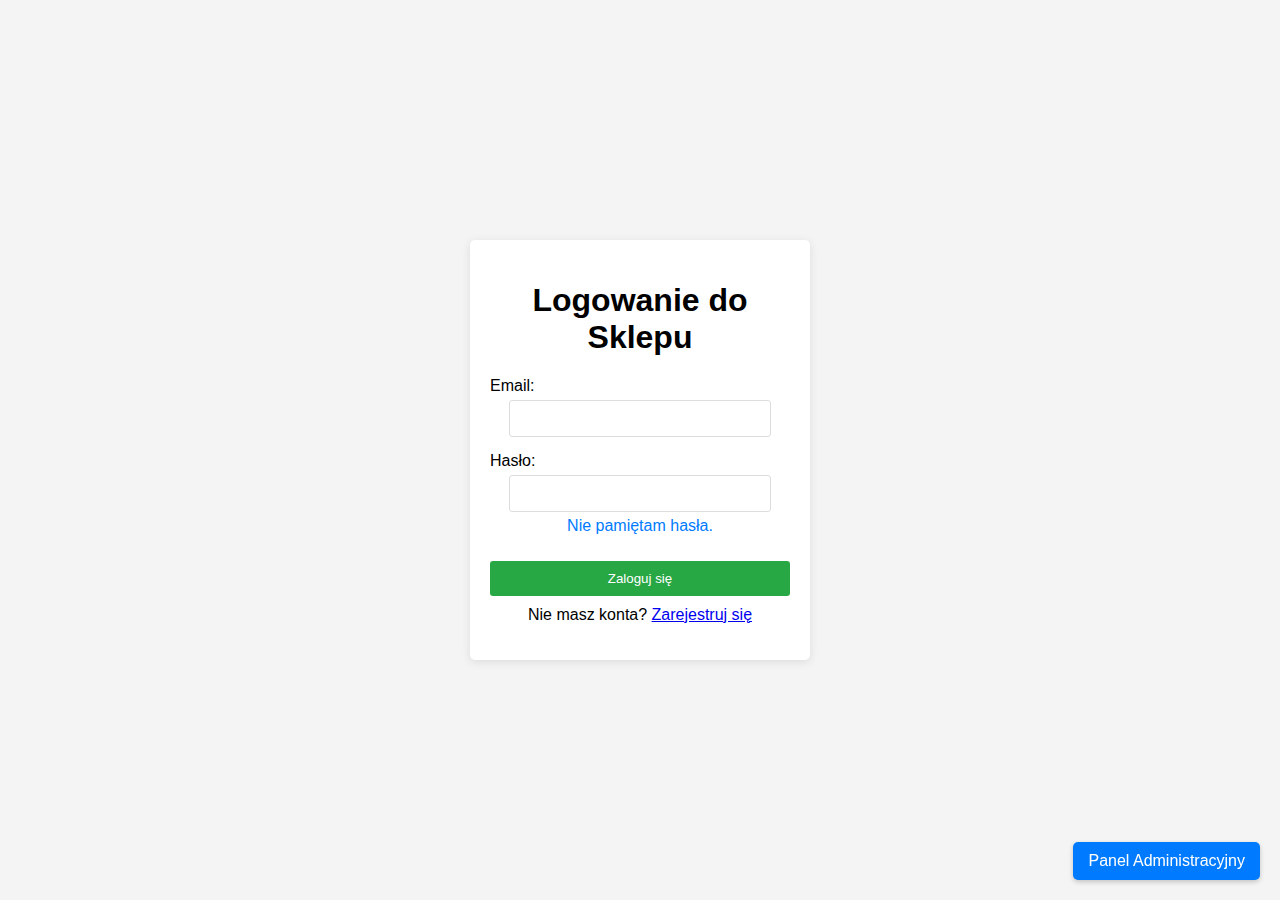
==== sklep/index.html @ 64e4b57b "Add files via upload" ====
<!DOCTYPE html>
<html lang="pl">
<head>
    <meta charset="UTF-8">
    <meta name="viewport" content="width=device-width, initial-scale=1.0">
    <title>Logowanie do Sklepu</title>
    <link rel="stylesheet" href="styles.css">
</head>
<body>
    <div class="container">
        <h1>Logowanie do Sklepu</h1>
        <form action="login.php" method="post">
            <div class="input-group">
                <label for="email">Email:</label>
                <input type="email" id="email" name="email" required>
            </div>
            <div class="input-group">
                <label for="password">Hasło:</label>
                <input type="password" id="password" name="password" required>
                <p class="forgot-password"><a href="reset_password.html">Nie pamiętam hasła.</a></p>
            </div>
            <button type="submit">Zaloguj się</button>
            <p class="message">Nie masz konta? <a href="register.html">Zarejestruj się</a></p>
        </form>
    </div>
    <a href="admin_login.html" class="admin-panel">Panel Administracyjny</a>
</body>
</html>
---- sklep/styles.css ----
body {
    font-family: Arial, sans-serif;
    background-color: #f4f4f4;
    display: flex;
    justify-content: center;
    align-items: center;
    height: 100vh;
    margin: 0;
}

.container {
    background-color: #fff;
    padding: 20px;
    border-radius: 5px;
    box-shadow: 0 2px 10px rgba(0, 0, 0, 0.1);
    width: 300px;
}

h1 {
    text-align: center;
}

.input-group {
    margin-bottom: 15px;
}

label {
    display: block;
    margin-bottom: 5px;
}

input {
    width: 80%;  
    padding: 10px;
    border: 1px solid #ddd;
    border-radius: 3px;
    margin: 0 auto; 
    display: block; 
}

button {
    width: 100%;
    padding: 10px;
    background-color: #28a745;
    color: #fff;
    border: none;
    border-radius: 3px;
    cursor: pointer;
    margin-top: 10px; 
}

button:hover {
    background-color: #218838;
}

.forgot-password {
    text-align: center;
    margin-top: 5px;
}

.forgot-password a {
    color: #007bff; 
    text-decoration: none; 
}

.forgot-password a:hover {
    text-decoration: underline; 
}

.message {
    text-align: center;
    margin-top: 10px;
}

.admin-panel {
    position: fixed;
    bottom: 20px;
    right: 20px;
    background-color: #007bff; 
    color: #fff;
    padding: 10px 15px;
    border-radius: 5px;
    text-decoration: none; 
    box-shadow: 0 2px 5px rgba(0, 0, 0, 0.2);
}

.admin-panel:hover {
    background-color: #0069d9; 
}
.container1 {
    width: 80%;
    margin: 0 auto;
    padding: 20px;
    background-color: #fff;
    border-radius: 5px;
    box-shadow: 0 2px 10px rgba(0, 0, 0, 0.1);
}

nav {
    margin-bottom: 20px;
}

nav ul {
    list-style-type: none;
    padding: 0;
}

nav ul li {
    display: inline;
    margin-right: 15px;
}

table {
    width: 100%;
    border-collapse: collapse;
    margin-bottom: 20px;
}

th, td {
    border: 1px solid #ddd;
    padding: 8px;
    text-align: left;
}

th {
    background-color: #f4f4f4;
}
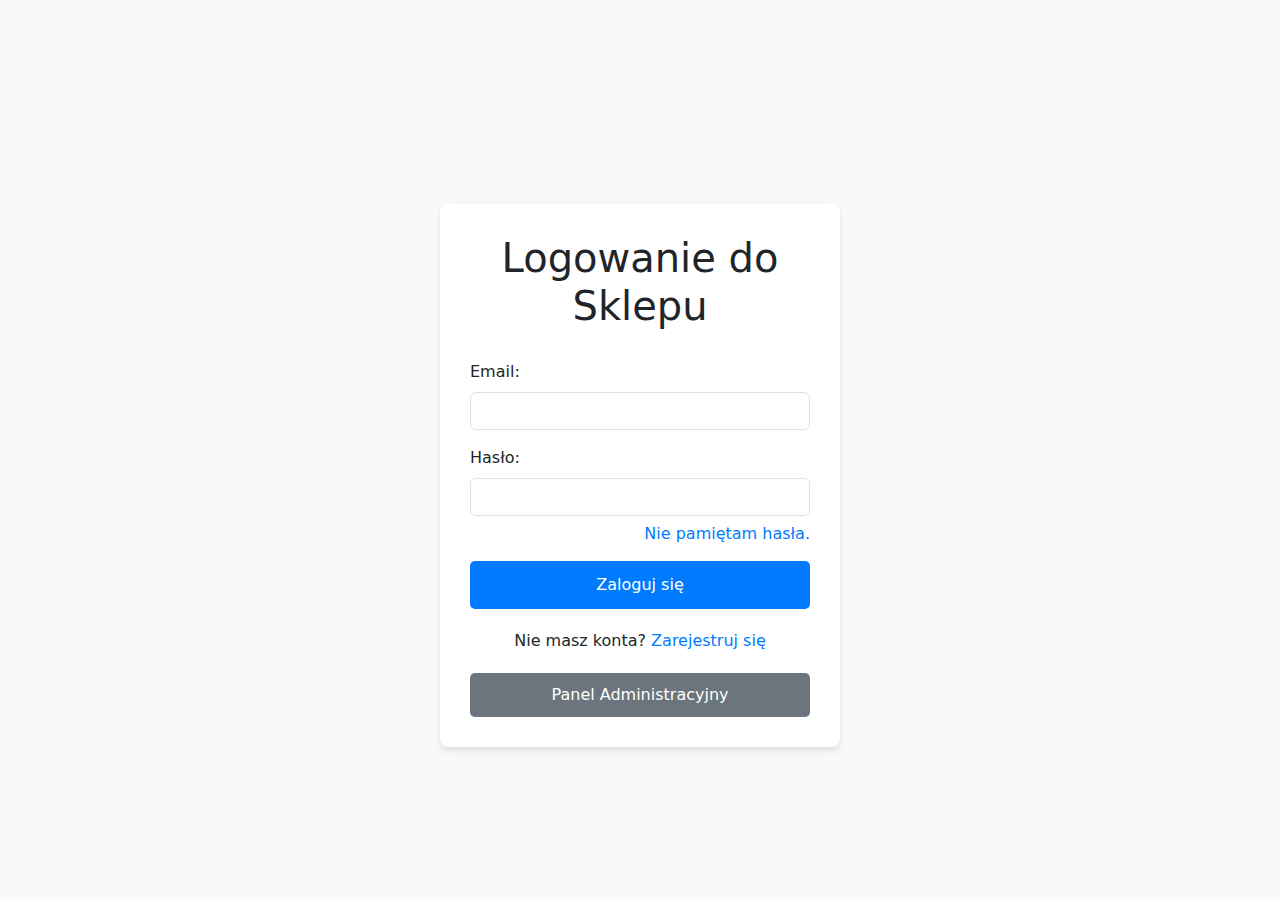
==== commit ae5ba234: "Add files via upload" ====
--- a/sklep/index.html
+++ b/sklep/index.html
@@ -1,28 +1,100 @@
-<!DOCTYPE html>
-<html lang="pl">
-<head>
-    <meta charset="UTF-8">
-    <meta name="viewport" content="width=device-width, initial-scale=1.0">
-    <title>Logowanie do Sklepu</title>
-    <link rel="stylesheet" href="styles.css">
-</head>
-<body>
-    <div class="container">
-        <h1>Logowanie do Sklepu</h1>
-        <form action="login.php" method="post">
-            <div class="input-group">
-                <label for="email">Email:</label>
-                <input type="email" id="email" name="email" required>
-            </div>
-            <div class="input-group">
-                <label for="password">Hasło:</label>
-                <input type="password" id="password" name="password" required>
-                <p class="forgot-password"><a href="reset_password.html">Nie pamiętam hasła.</a></p>
-            </div>
-            <button type="submit">Zaloguj się</button>
-            <p class="message">Nie masz konta? <a href="register.html">Zarejestruj się</a></p>
-        </form>
-    </div>
-    <a href="admin_login.html" class="admin-panel">Panel Administracyjny</a>
-</body>
-</html>
+<!DOCTYPE html>
+<html lang="pl">
+<head>
+    <meta charset="UTF-8">
+    <meta name="viewport" content="width=device-width, initial-scale=1.0">
+    <title>Logowanie do Sklepu</title>
+    <link href="https://cdn.jsdelivr.net/npm/bootstrap@5.3.0-alpha1/dist/css/bootstrap.min.css" rel="stylesheet">
+    <style>
+        body {
+            background-color: #f8f9fa;
+        }
+        .container-login {
+            margin-top: 50px;
+            background-color: white;
+            padding: 30px;
+            border-radius: 8px;
+            box-shadow: 0 4px 6px rgba(0, 0, 0, 0.1);
+            max-width: 400px;
+        }
+        h1 {
+            text-align: center;
+            margin-bottom: 30px;
+        }
+        .form-control {
+            margin-bottom: 15px;
+        }
+        .btn-login {
+            width: 100%;
+            padding: 12px;
+            background-color: #007bff;
+            color: white;
+            font-size: 16px;
+            border: none;
+            border-radius: 5px;
+        }
+        .btn-login:hover {
+            background-color: #0056b3;
+        }
+        .forgot-password {
+            text-align: right;
+            margin-top: -10px;
+            margin-bottom: 15px;
+        }
+        .forgot-password a {
+            text-decoration: none;
+            color: #007bff;
+        }
+        .forgot-password a:hover {
+            text-decoration: underline;
+        }
+        .message {
+            text-align: center;
+            margin-top: 20px;
+        }
+        .message a {
+            color: #007bff;
+            text-decoration: none;
+        }
+        .message a:hover {
+            text-decoration: underline;
+        }
+        .admin-panel {
+            display: block;
+            text-align: center;
+            margin-top: 20px;
+            padding: 10px 20px;
+            background-color: #6c757d;
+            color: white;
+            text-decoration: none;
+            border-radius: 5px;
+        }
+        .admin-panel:hover {
+            background-color: #5a6268;
+        }
+    </style>
+</head>
+<body>
+    <div class="container d-flex justify-content-center align-items-center min-vh-100">
+        <div class="container-login">
+            <h1>Logowanie do Sklepu</h1>
+            <form action="login.php" method="post">
+                <div class="mb-3">
+                    <label for="email" class="form-label">Email:</label>
+                    <input type="email" id="email" name="email" class="form-control" required>
+                </div>
+                <div class="mb-3">
+                    <label for="password" class="form-label">Hasło:</label>
+                    <input type="password" id="password" name="password" class="form-control" required>
+                </div>
+                <p class="forgot-password"><a href="reset_password.html">Nie pamiętam hasła.</a></p>
+                <button type="submit" class="btn-login">Zaloguj się</button>
+            </form>
+            <p class="message">Nie masz konta? <a href="register.html">Zarejestruj się</a></p>
+            <a href="admin_login.html" class="admin-panel">Panel Administracyjny</a>
+        </div>
+    </div>
+
+    <script src="https://cdn.jsdelivr.net/npm/bootstrap@5.3.0-alpha1/dist/js/bootstrap.bundle.min.js"></script>
+</body>
+</html>
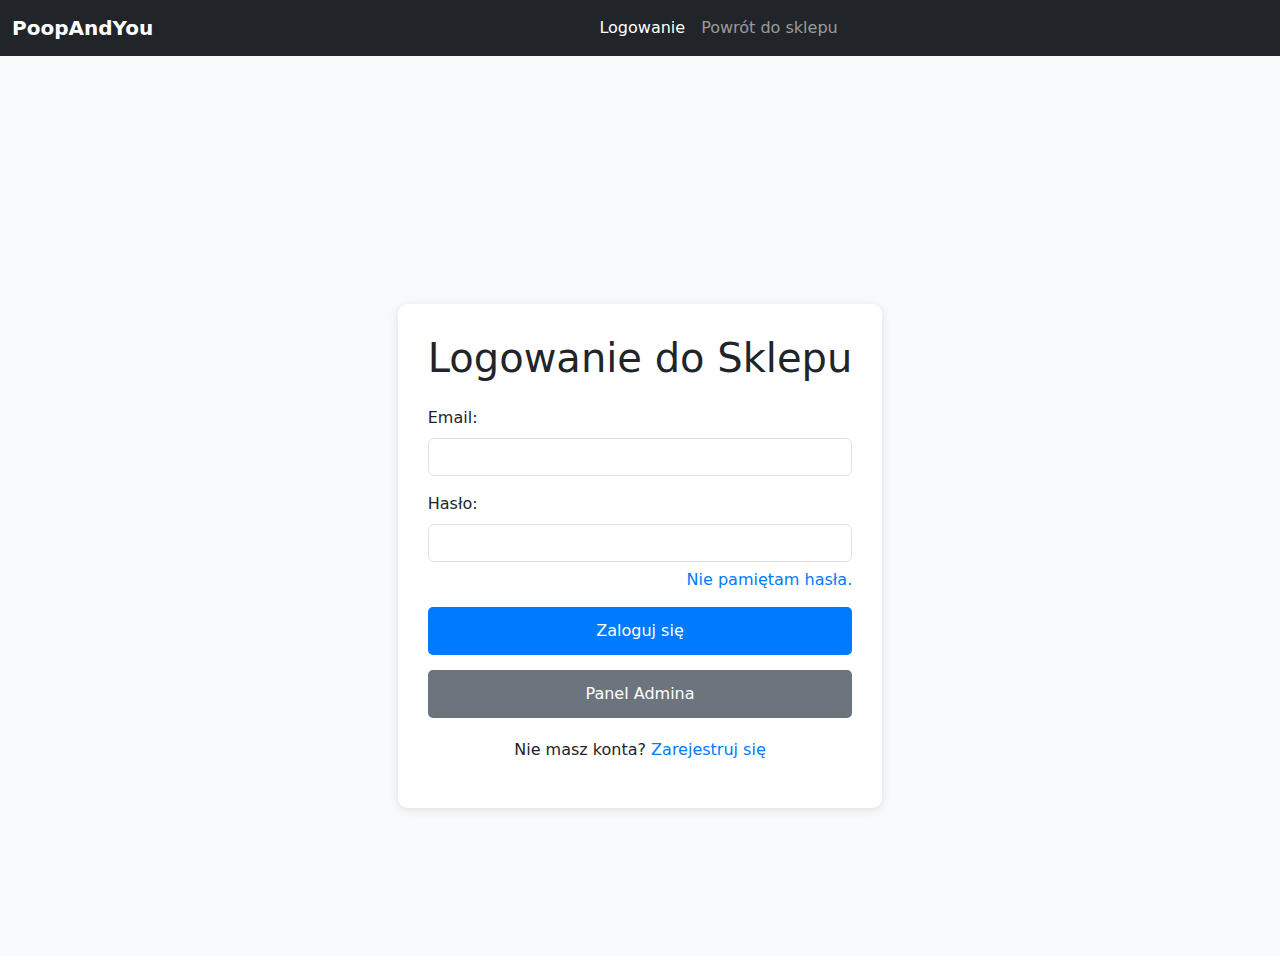
==== commit 751f997d: "Add files via upload" ====
--- a/sklep/index.html
+++ b/sklep/index.html
@@ -4,37 +4,44 @@
     <meta charset="UTF-8">
     <meta name="viewport" content="width=device-width, initial-scale=1.0">
     <title>Logowanie do Sklepu</title>
-    <link href="https://cdn.jsdelivr.net/npm/bootstrap@5.3.0-alpha1/dist/css/bootstrap.min.css" rel="stylesheet">
+    <link href="https://cdn.jsdelivr.net/npm/bootstrap@5.3.0/dist/css/bootstrap.min.css" rel="stylesheet">
+    <link href="https://cdnjs.cloudflare.com/ajax/libs/font-awesome/6.0.0/css/all.min.css" rel="stylesheet">
     <style>
-        body {
-            background-color: #f8f9fa;
+        .navbar-brand {
+            font-weight: bold;
         }
         .container-login {
-            margin-top: 50px;
+            margin-top: 100px;
+            max-width: 500px;
+            padding: 30px;
             background-color: white;
-            padding: 30px;
-            border-radius: 8px;
-            box-shadow: 0 4px 6px rgba(0, 0, 0, 0.1);
-            max-width: 400px;
-        }
-        h1 {
-            text-align: center;
-            margin-bottom: 30px;
-        }
-        .form-control {
-            margin-bottom: 15px;
+            border-radius: 10px;
+            box-shadow: 0 2px 10px rgba(0, 0, 0, 0.1);
         }
         .btn-login {
             width: 100%;
             padding: 12px;
-            background-color: #007bff;
-            color: white;
             font-size: 16px;
             border: none;
             border-radius: 5px;
+            background-color: #007bff;
+            color: white;
         }
         .btn-login:hover {
             background-color: #0056b3;
+        }
+        .btn-admin {
+            width: 100%;
+            margin-top: 15px;
+            padding: 12px;
+            font-size: 16px;
+            border: none;
+            border-radius: 5px;
+            background-color: #6c757d;
+            color: white;
+        }
+        .btn-admin:hover {
+            background-color: #5a6268;
         }
         .forgot-password {
             text-align: right;
@@ -59,42 +66,48 @@
         .message a:hover {
             text-decoration: underline;
         }
-        .admin-panel {
-            display: block;
-            text-align: center;
-            margin-top: 20px;
-            padding: 10px 20px;
-            background-color: #6c757d;
-            color: white;
-            text-decoration: none;
-            border-radius: 5px;
-        }
-        .admin-panel:hover {
-            background-color: #5a6268;
-        }
     </style>
 </head>
-<body>
-    <div class="container d-flex justify-content-center align-items-center min-vh-100">
-        <div class="container-login">
-            <h1>Logowanie do Sklepu</h1>
-            <form action="login.php" method="post">
-                <div class="mb-3">
-                    <label for="email" class="form-label">Email:</label>
-                    <input type="email" id="email" name="email" class="form-control" required>
-                </div>
-                <div class="mb-3">
-                    <label for="password" class="form-label">Hasło:</label>
-                    <input type="password" id="password" name="password" class="form-control" required>
-                </div>
-                <p class="forgot-password"><a href="reset_password.html">Nie pamiętam hasła.</a></p>
-                <button type="submit" class="btn-login">Zaloguj się</button>
-            </form>
-            <p class="message">Nie masz konta? <a href="register.html">Zarejestruj się</a></p>
-            <a href="admin_login.html" class="admin-panel">Panel Administracyjny</a>
+<body class="bg-light">
+<nav class="navbar navbar-expand-lg navbar-dark bg-dark">
+    <div class="container-fluid">
+        <a class="navbar-brand" href="#">PoopAndYou</a>
+        <button class="navbar-toggler" type="button" data-bs-toggle="collapse" data-bs-target="#navbarNav" aria-controls="navbarNav" aria-expanded="false" aria-label="Toggle navigation">
+            <span class="navbar-toggler-icon"></span>
+        </button>
+        <div class="collapse navbar-collapse" id="navbarNav">
+            <ul class="navbar-nav mx-auto">
+                <li class="nav-item">
+                    <a class="nav-link active" href="#">Logowanie</a>
+                </li>
+                <li class="nav-item">
+                    <a class="nav-link" href="dashboard.php">Powrót do sklepu</a>
+                </li>
+            </ul>
         </div>
     </div>
+</nav>
 
-    <script src="https://cdn.jsdelivr.net/npm/bootstrap@5.3.0-alpha1/dist/js/bootstrap.bundle.min.js"></script>
+<div class="container d-flex justify-content-center align-items-center min-vh-100">
+    <div class="container-login">
+        <h1 class="text-center mb-4">Logowanie do Sklepu</h1>
+        <form action="login.php" method="post">
+            <div class="mb-3">
+                <label for="email" class="form-label">Email:</label>
+                <input type="email" id="email" name="email" class="form-control" required>
+            </div>
+            <div class="mb-3">
+                <label for="password" class="form-label">Hasło:</label>
+                <input type="password" id="password" name="password" class="form-control" required>
+            </div>
+            <p class="forgot-password"><a href="reset_password.html">Nie pamiętam hasła.</a></p>
+            <button type="submit" class="btn-login">Zaloguj się</button>
+        </form>
+        <button onclick="window.location.href='admin_login.html';" class="btn-admin">Panel Admina</button>
+        <p class="message">Nie masz konta? <a href="register.html">Zarejestruj się</a></p>
+    </div>
+</div>
+
+<script src="https://cdn.jsdelivr.net/npm/bootstrap@5.3.0/dist/js/bootstrap.bundle.min.js"></script>
 </body>
 </html>
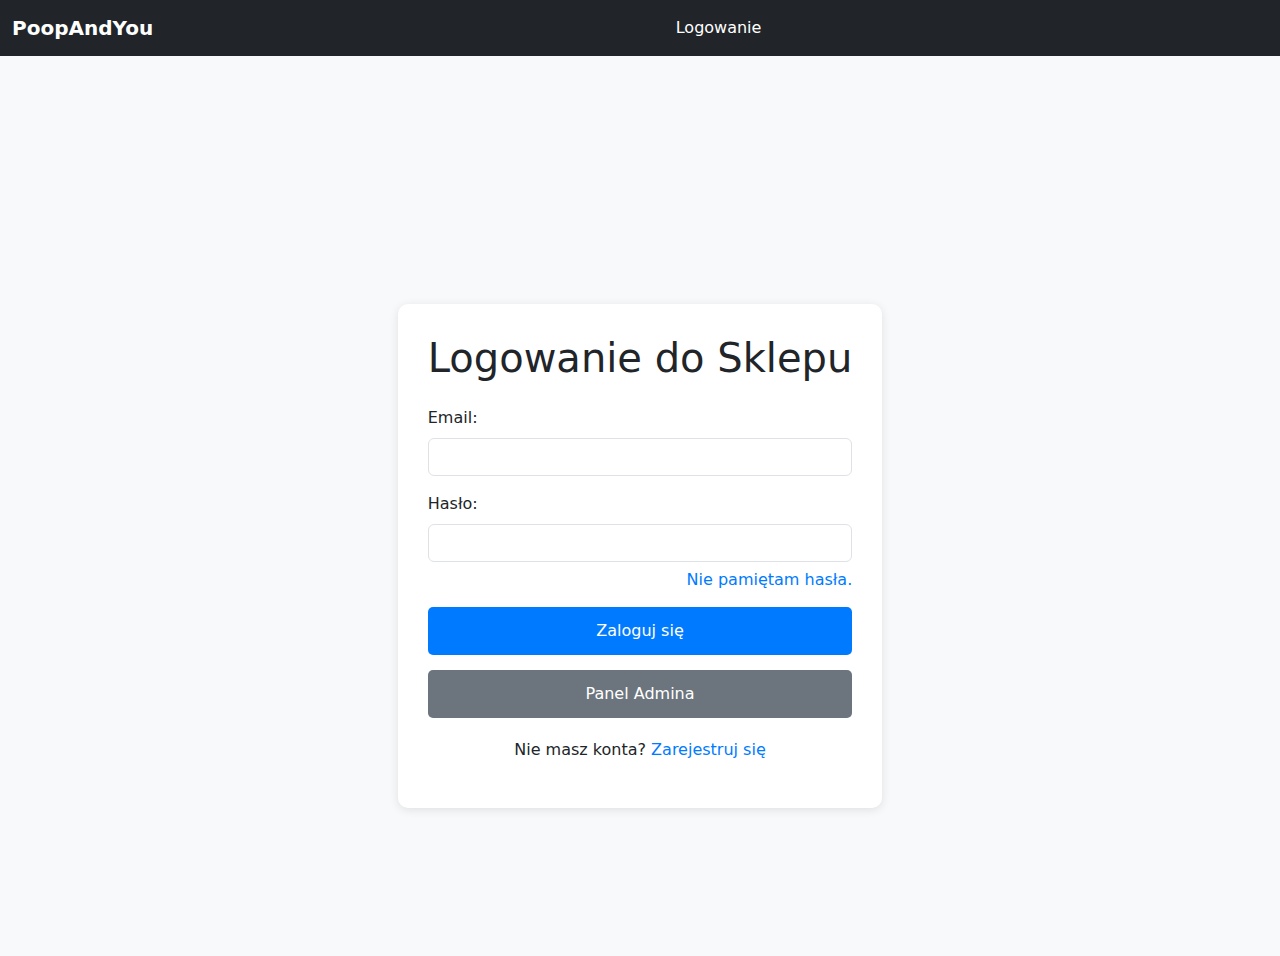
==== commit 55502782: "Add files via upload" ====
--- a/sklep/index.html
+++ b/sklep/index.html
@@ -71,7 +71,7 @@
 <body class="bg-light">
 <nav class="navbar navbar-expand-lg navbar-dark bg-dark">
     <div class="container-fluid">
-        <a class="navbar-brand" href="#">PoopAndYou</a>
+        <a class="navbar-brand" href="dashboard.php">PoopAndYou</a>
         <button class="navbar-toggler" type="button" data-bs-toggle="collapse" data-bs-target="#navbarNav" aria-controls="navbarNav" aria-expanded="false" aria-label="Toggle navigation">
             <span class="navbar-toggler-icon"></span>
         </button>
@@ -79,9 +79,6 @@
             <ul class="navbar-nav mx-auto">
                 <li class="nav-item">
                     <a class="nav-link active" href="#">Logowanie</a>
-                </li>
-                <li class="nav-item">
-                    <a class="nav-link" href="dashboard.php">Powrót do sklepu</a>
                 </li>
             </ul>
         </div>
